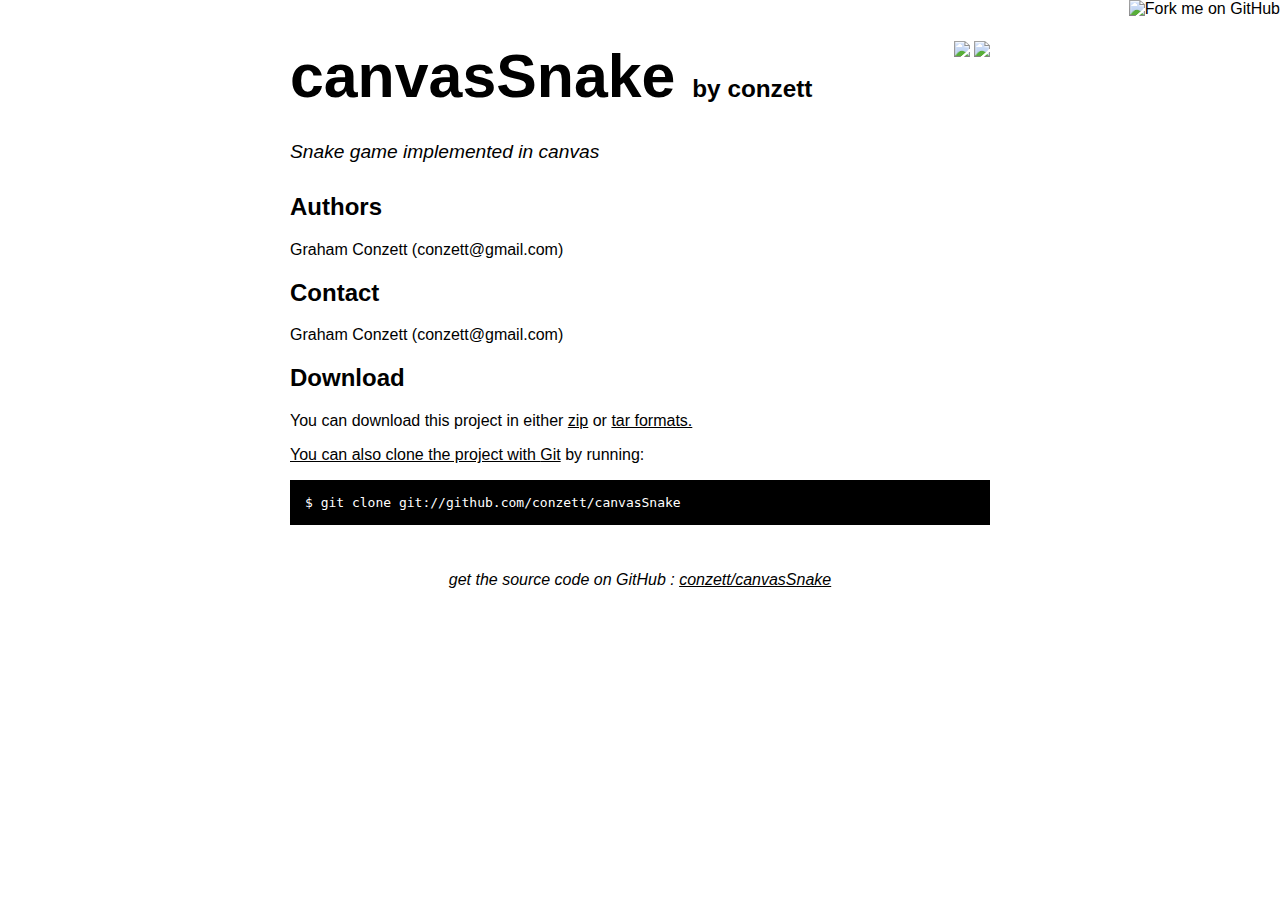
==== index.html @ 8cbba930 "Created gh-pages branch via GitHub" ====
<!DOCTYPE html>
<html>
<head>
  <meta charset='utf-8'>

  <title>conzett/canvasSnake @ GitHub</title>

  <style type="text/css">
    body {
      margin-top: 1.0em;
      background-color: #ffffff;
      font-family: Helvetica, Arial, FreeSans, san-serif;
      color: #000000;
    }
    #container {
      margin: 0 auto;
      width: 700px;
    }
    h1 { font-size: 3.8em; color: #000000; margin-bottom: 3px; }
    h1 .small { font-size: 0.4em; }
    h1 a { text-decoration: none }
    h2 { font-size: 1.5em; color: #000000; }
    h3 { text-align: center; color: #000000; }
    a { color: #000000; }
    .description { font-size: 1.2em; margin-bottom: 30px; margin-top: 30px; font-style: italic;}
    .download { float: right; }
    pre { background: #000; color: #fff; padding: 15px;}
    hr { border: 0; width: 80%; border-bottom: 1px solid #aaa}
    .footer { text-align:center; padding-top:30px; font-style: italic; }
  </style>
</head>

<body>
  <a href="https://github.com/conzett/canvasSnake"><img style="position: absolute; top: 0; right: 0; border: 0;" src="http://s3.amazonaws.com/github/ribbons/forkme_right_darkblue_121621.png" alt="Fork me on GitHub" /></a>

  <div id="container">

    <div class="download">
      <a href="https://github.com/conzett/canvasSnake/zipball/master">
        <img border="0" width="90" src="https://github.com/images/modules/download/zip.png"></a>
      <a href="https://github.com/conzett/canvasSnake/tarball/master">
        <img border="0" width="90" src="https://github.com/images/modules/download/tar.png"></a>
    </div>

    <h1><a href="https://github.com/conzett/canvasSnake">canvasSnake</a>
      <span class="small">by <a href="https://github.com/conzett">conzett</a></span></h1>

    <div class="description">
      Snake game implemented in canvas
    </div>

    

    

    

    

    
      <h2>Authors</h2>
      <p>Graham Conzett (conzett@gmail.com)<br/>      </p>
    

    
      <h2>Contact</h2>
      <p>Graham Conzett (conzett@gmail.com)<br/>      </p>
    

    <h2>Download</h2>
    <p>
      You can download this project in either
      <a href="https://github.com/conzett/canvasSnake/zipball/master">zip</a> or
      <a href="https://github.com/conzett/canvasSnake/tarball/master">tar formats.
    </p>
    <p>You can also clone the project with <a href="http://git-scm.com">Git</a>
      by running:
      <pre>$ git clone git://github.com/conzett/canvasSnake</pre>
    </p>

    <div class="footer">
      get the source code on GitHub : <a href="https://github.com/conzett/canvasSnake">conzett/canvasSnake</a>
    </div>

  </div>

</body>
</html>
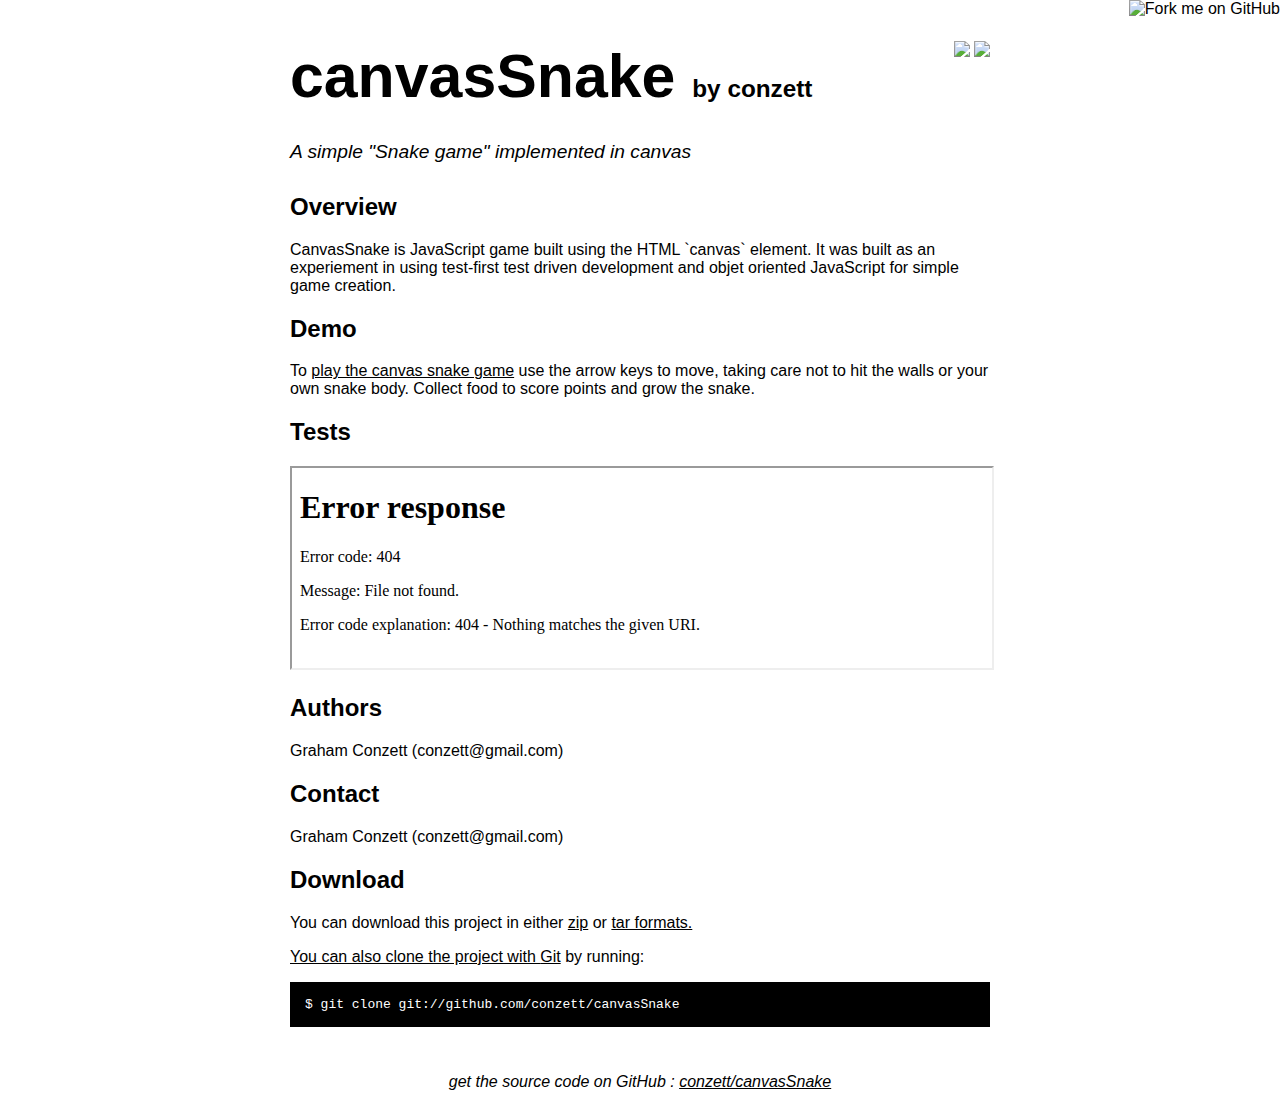
==== commit f05e3315: "Add overview information as well as area for demos and tests" ====
--- a/index.html
+++ b/index.html
@@ -27,6 +27,10 @@
     pre { background: #000; color: #fff; padding: 15px;}
     hr { border: 0; width: 80%; border-bottom: 1px solid #aaa}
     .footer { text-align:center; padding-top:30px; font-style: italic; }
+    iframe {
+      width : 100%;
+      height : 200px;
+    }
   </style>
 </head>
 
@@ -46,26 +50,30 @@
       <span class="small">by <a href="https://github.com/conzett">conzett</a></span></h1>
 
     <div class="description">
-      Snake game implemented in canvas
+      A simple "Snake game" implemented in canvas
     </div>
+    
+    <h2>Overview</h2>
+    
+    <p>CanvasSnake is JavaScript game built using the HTML `canvas` element. It was built as an experiement in using test-first test driven development and objet oriented JavaScript for simple game creation.</p>
 
-    
+    <h2>Demo</h2>
 
-    
+    <p>To <a href="canvasSnake/example.html">play the canvas snake game<a> use the arrow keys to move, taking care not to hit the walls or your own snake body. Collect food to score points and grow the snake.</p>
 
-    
+    <h2>Tests</h2>
 
-    
+    <iframe src="canvasSnake/tests/test-runner.html"></iframe>
 
     
       <h2>Authors</h2>
-      <p>Graham Conzett (conzett@gmail.com)+      <p>Graham Conzett (conzett@gmail.com)
 <br/>      </p>
     
 
     
       <h2>Contact</h2>
-      <p>Graham Conzett (conzett@gmail.com)+      <p>Graham Conzett (conzett@gmail.com)
 <br/>      </p>
     
 
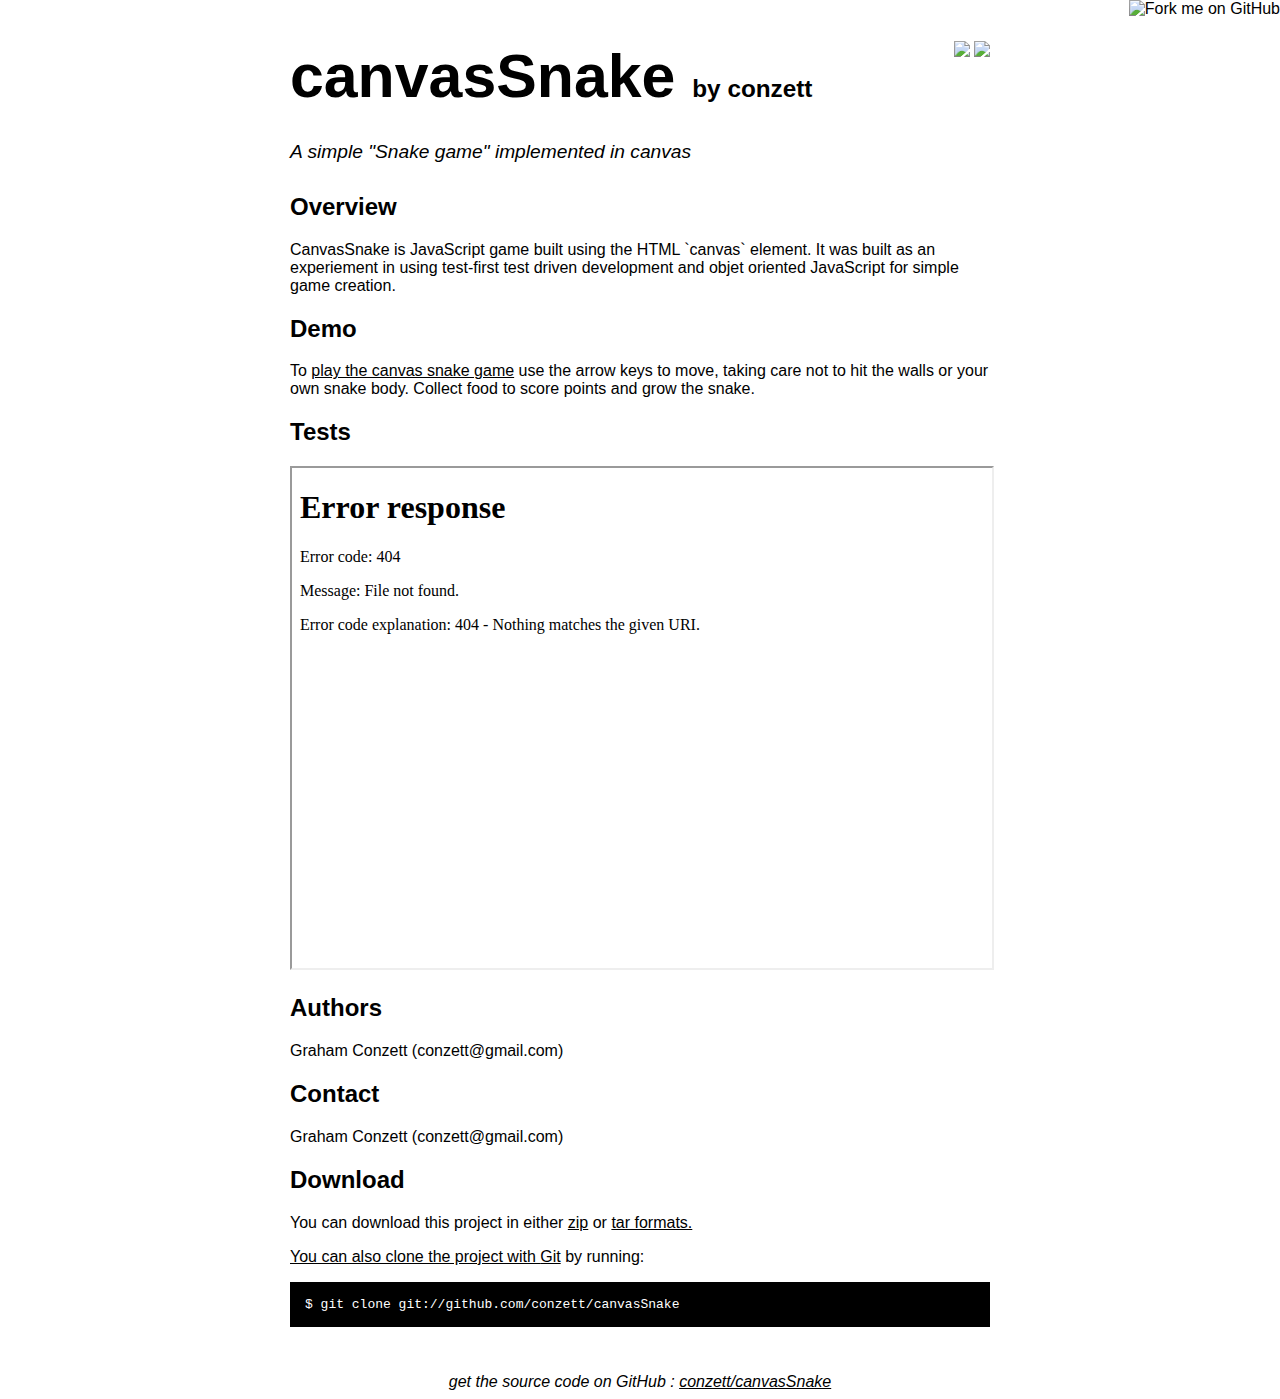
==== commit 9e1f7515: "Update submodule and make it readonly" ====
--- a/index.html
+++ b/index.html
@@ -29,7 +29,7 @@
     .footer { text-align:center; padding-top:30px; font-style: italic; }
     iframe {
       width : 100%;
-      height : 200px;
+      height : 500px;
     }
   </style>
 </head>
